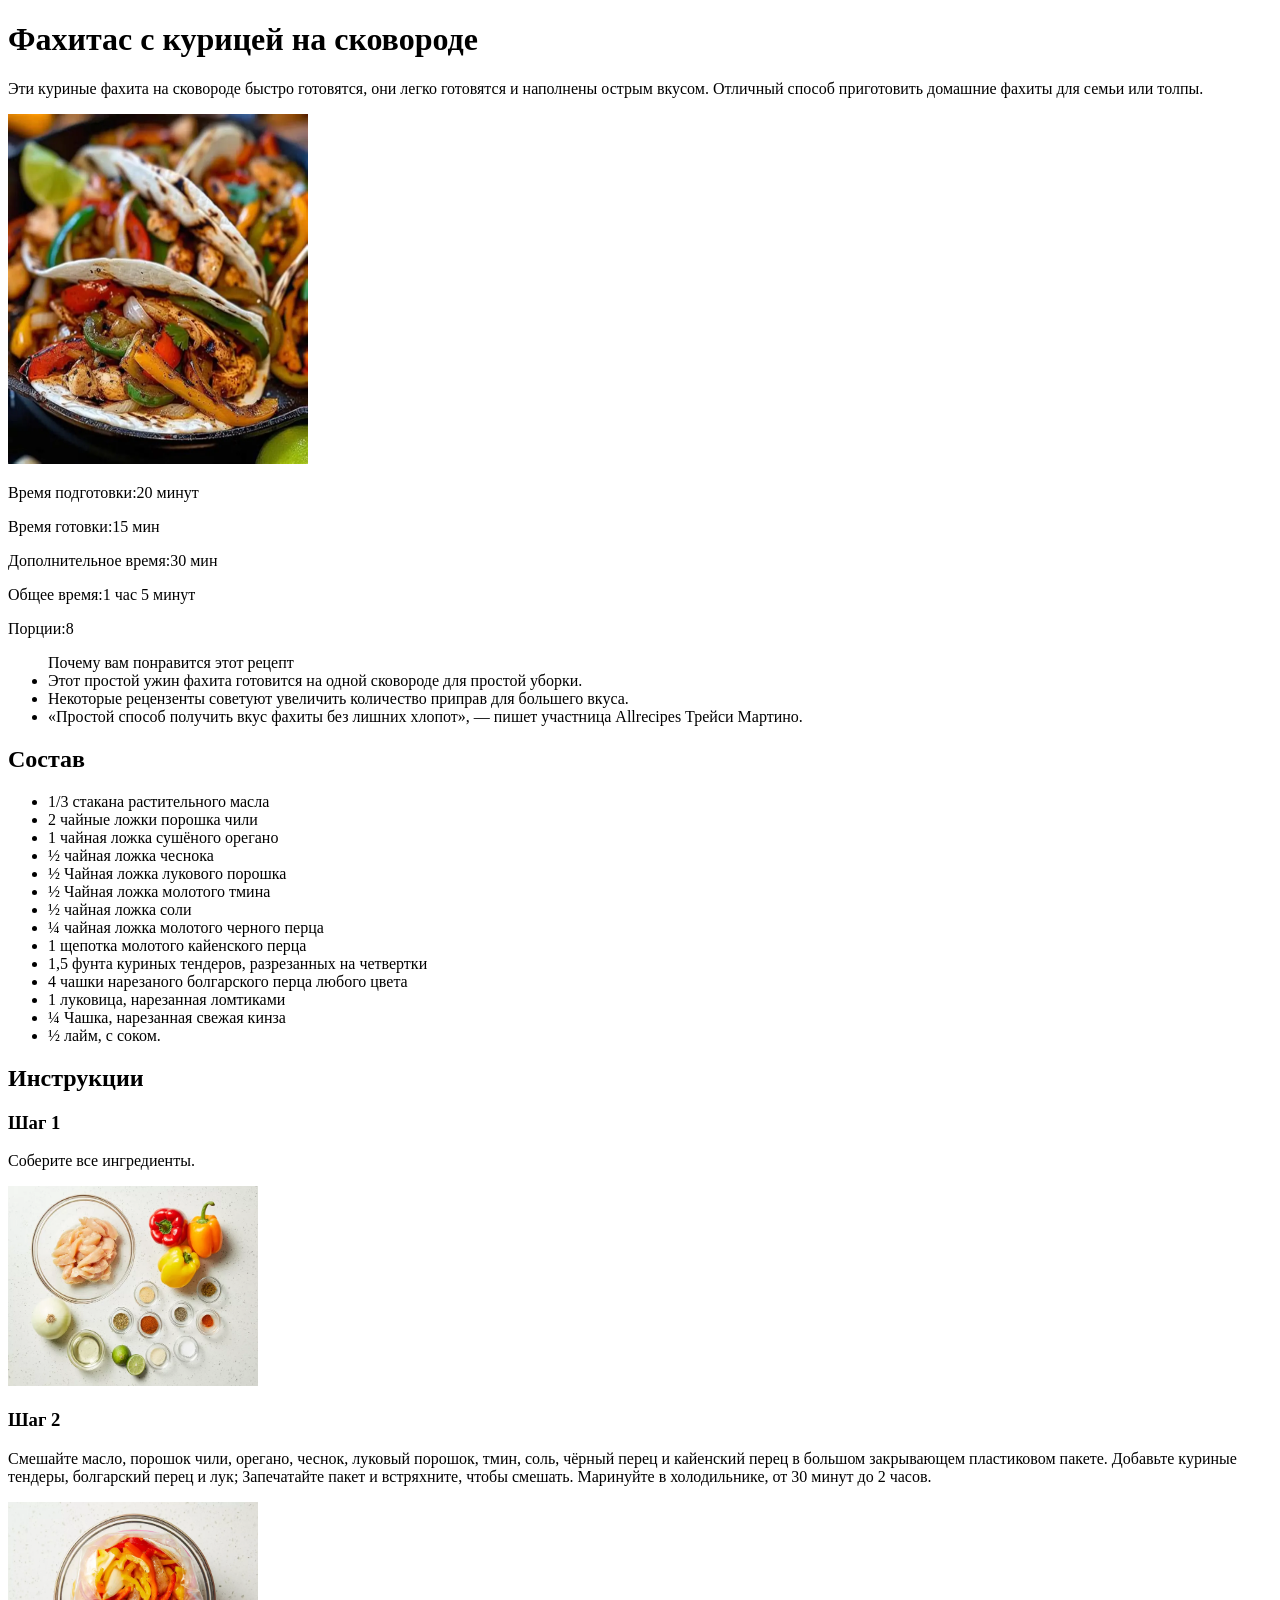
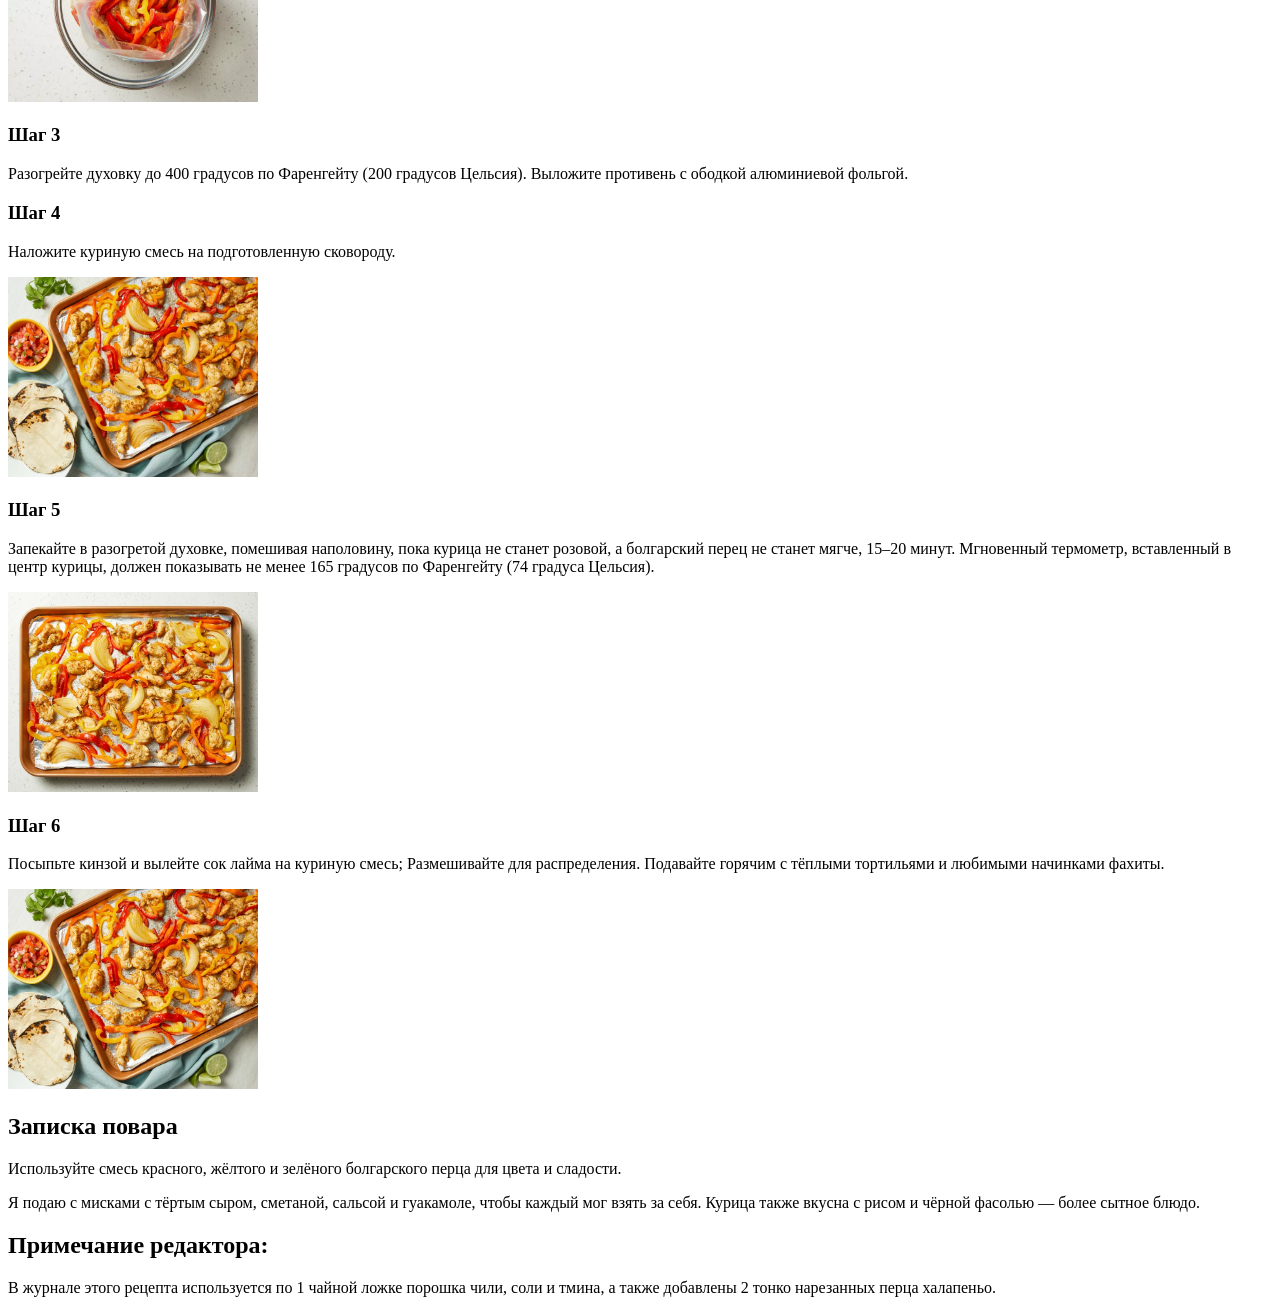
==== Fajitas.html @ 0fa4da66 "Закончила с Html" ====
<!DOCTYPE html>
<html lang="en">
<head>
    <meta charset="UTF-8">
    <meta name="viewport" content="width=device-width, initial-scale=1.0">
    <title>Fajitas</title>
</head>
<body>
    <header>
     <h1>Фахитас с курицей на сковороде</h1>
     <p>Эти куриные фахита на сковороде быстро готовятся, они легко готовятся и наполнены острым вкусом. Отличный способ приготовить домашние фахиты для семьи или толпы.</p>
     <img src="./fajitasfoto/title.webp" width="300" height="350">
     <p>Время подготовки:20 минут</p>
     <p>Время готовки:15 мин</p>
     <p>Дополнительное время:30 мин</p>
     <p>Общее время:1 час 5 минут</p>
     <p>Порции:8</p>
     <ul>Почему вам понравится этот рецепт
         <li>Этот простой ужин фахита готовится на одной сковороде для простой уборки.</li>
         <li>Некоторые рецензенты советуют увеличить количество приправ для большего вкуса.</li>
         <li>«Простой способ получить вкус фахиты без лишних хлопот», — пишет участница Allrecipes Трейси Мартино.</li>
     </ul>
    </header>
    <main>
        <section>
            <h2>Состав</h2>
            <ul>
                 <li>1/3 стакана растительного масла</li>
                 <li>2 чайные ложки порошка чили</li>
                 <li>1 чайная ложка сушёного орегано</li>
                 <li>½ чайная ложка чеснока</li>
                 <li>½ Чайная ложка лукового порошка</li>
                 <li>½ Чайная ложка молотого тмина</li>
                 <li>½ чайная ложка соли</li>
                 <li>¼ чайная ложка молотого черного перца</li>
                 <li>1 щепотка молотого кайенского перца</li>
                 <li>1,5 фунта куриных тендеров, разрезанных на четвертки</li>
                 <li>4 чашки нарезаного болгарского перца любого цвета</li>
                 <li>1 луковица, нарезанная ломтиками</li>
                 <li>¼ Чашка, нарезанная свежая кинза</li>
                 <li>½ лайм, с соком.</li>
            </ul>
        </section>
        <section>
             <h2>Инструкции</h2>
             <h3>Шаг 1</h3>
             <p>Соберите все ингредиенты.</p>
             <img src="./fajitasfoto/step1.webp" width="250" height="200">
             <h3>Шаг 2</h3>
             <p>Смешайте масло, порошок чили, орегано, чеснок, луковый порошок, тмин, соль, чёрный перец и кайенский перец в большом закрывающем пластиковом пакете. Добавьте куриные тендеры, болгарский перец и лук; Запечатайте пакет и встряхните, чтобы смешать. Маринуйте в холодильнике, от 30 минут до 2 часов.</p>
             <img src="./fajitasfoto/step2.webp" width="250" height="200">
             <h3>Шаг 3</h3>
             <p>Разогрейте духовку до 400 градусов по Фаренгейту (200 градусов Цельсия). Выложите противень с ободкой алюминиевой фольгой.</p>
             <h3>Шаг 4</h3>
             <p>Наложите куриную смесь на подготовленную сковороду.</p>
             <img src="./fajitasfoto/step4.webp" width="250" height="200">
             <h3>Шаг 5</h3>
             <p>Запекайте в разогретой духовке, помешивая наполовину, пока курица не станет розовой, а болгарский перец не станет мягче, 15–20 минут. Мгновенный термометр, вставленный в центр курицы, должен показывать не менее 165 градусов по Фаренгейту (74 градуса Цельсия).</p>
             <img src="./fajitasfoto/step5.webp" width="250" height="200">
             <h3>Шаг 6</h3>
             <p>Посыпьте кинзой и вылейте сок лайма на куриную смесь; Размешивайте для распределения. Подавайте горячим с тёплыми тортильями и любимыми начинками фахиты.</p>
             <img src="./fajitasfoto/step6.webp" width="250" height="200">
        </section>
        <section>
            <h2>Записка повара</h2>
            <p>Используйте смесь красного, жёлтого и зелёного болгарского перца для цвета и сладости.</p>
            <p>Я подаю с мисками с тёртым сыром, сметаной, сальсой и гуакамоле, чтобы каждый мог взять за себя. Курица также вкусна с рисом и чёрной фасолью — более сытное блюдо.</p>
        </section>
    </main>
    <footer>
        <h2>Примечание редактора:</h2>
        <p>В журнале этого рецепта используется по 1 чайной ложке порошка чили, соли и тмина, а также добавлены 2 тонко нарезанных перца халапеньо.</p>
    </footer>
</body>
</html>
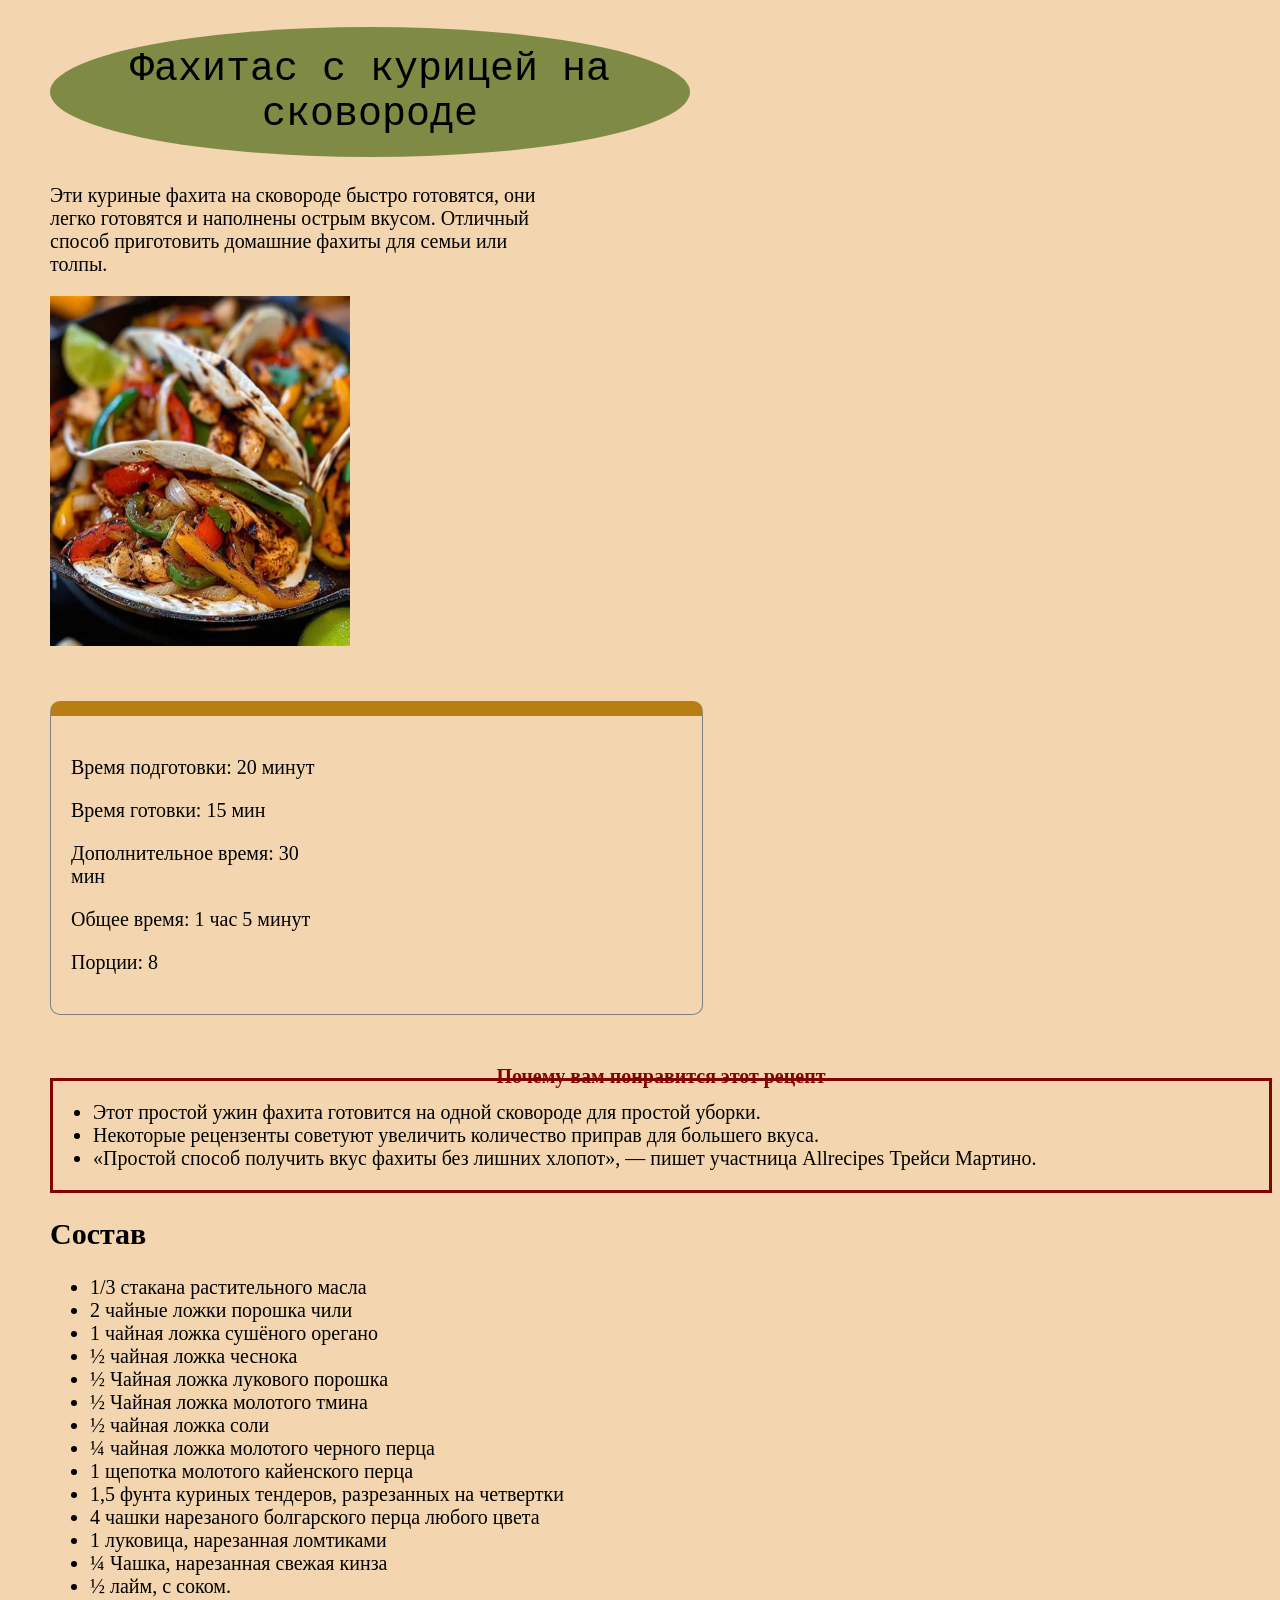
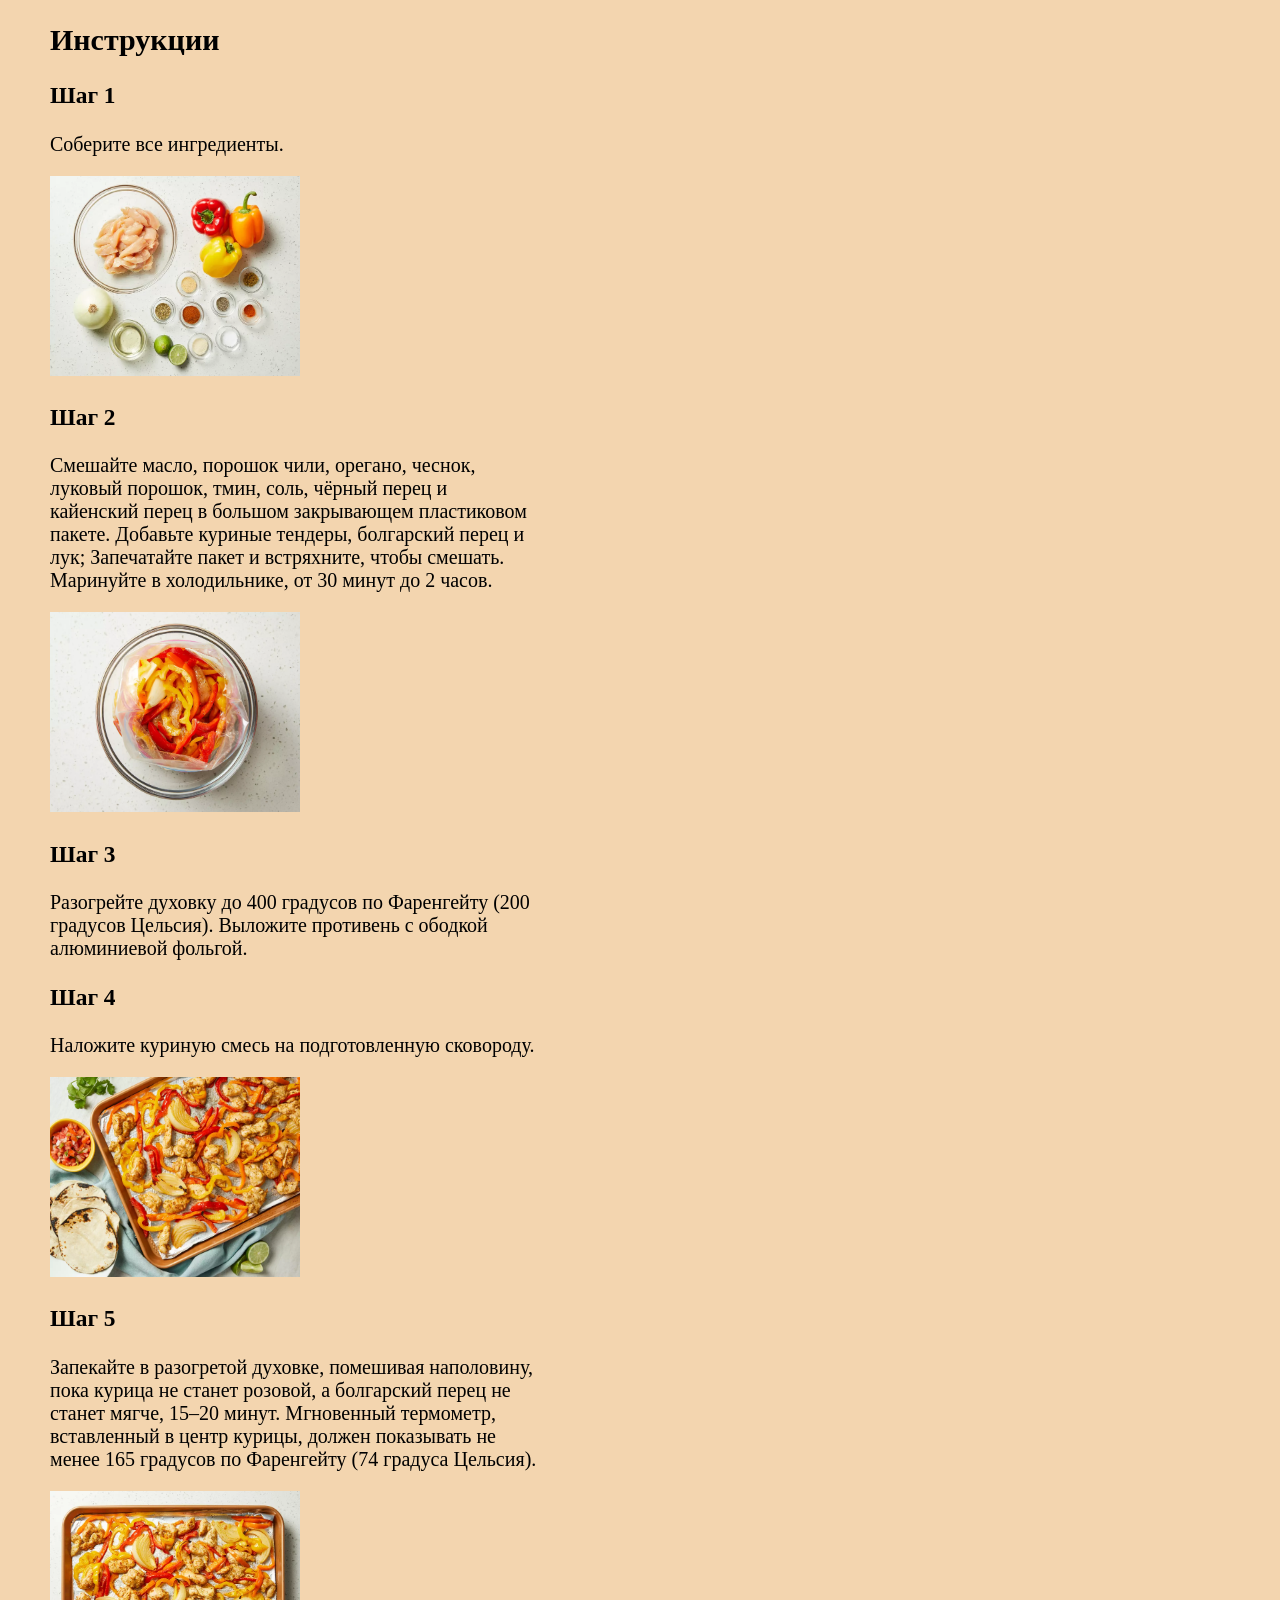
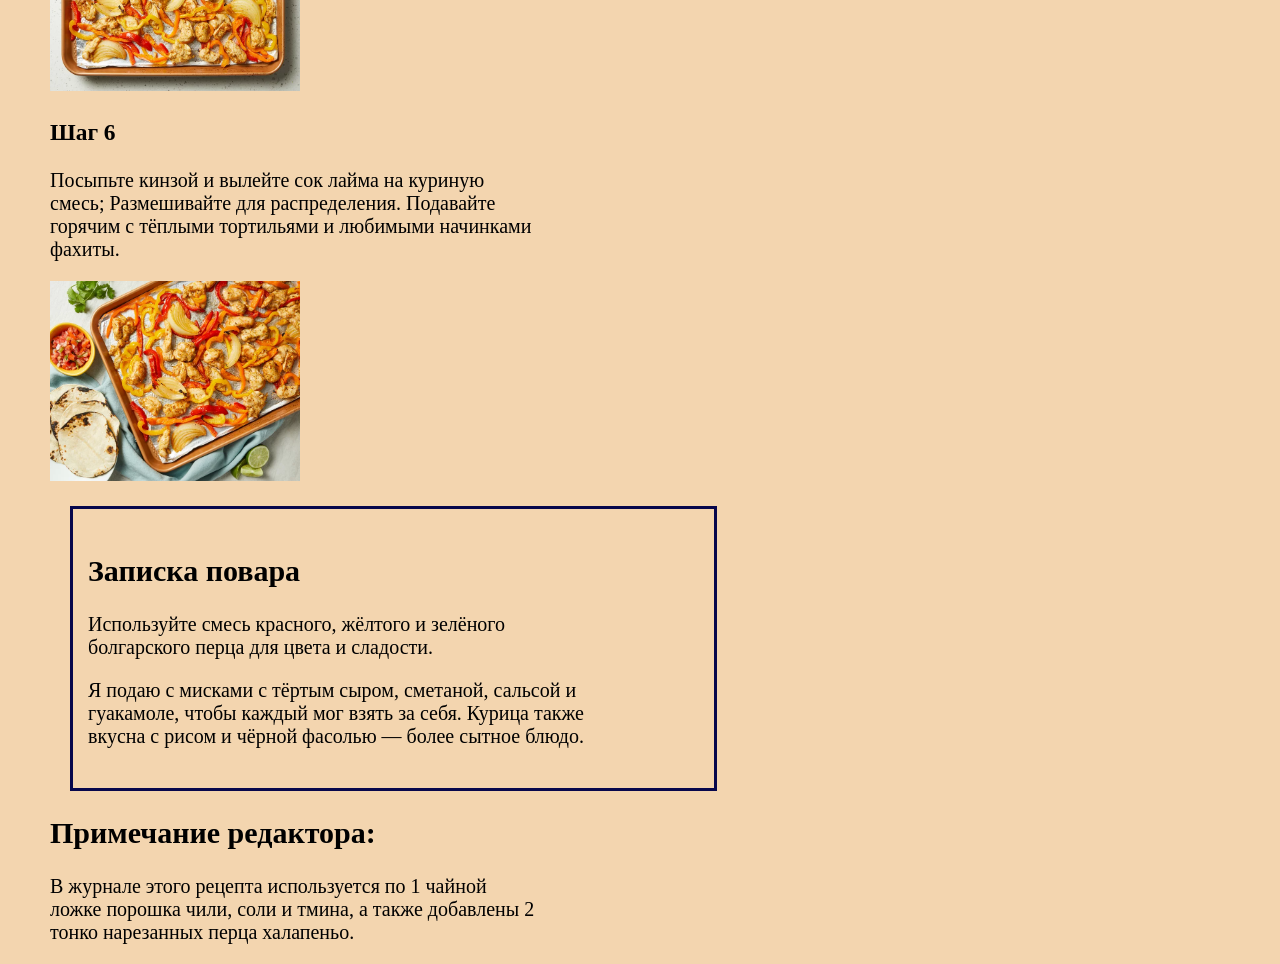
==== commit d477f397: "addad css" ====
--- a/Fajitas.html
+++ b/Fajitas.html
@@ -1,21 +1,25 @@
 <!DOCTYPE html>
-<html lang="en">
+<html lang="ru">
 <head>
     <meta charset="UTF-8">
     <meta name="viewport" content="width=device-width, initial-scale=1.0">
     <title>Fajitas</title>
+    <link rel="stylesheet" href="fajitass.css">
 </head>
 <body>
     <header>
      <h1>Фахитас с курицей на сковороде</h1>
      <p>Эти куриные фахита на сковороде быстро готовятся, они легко готовятся и наполнены острым вкусом. Отличный способ приготовить домашние фахиты для семьи или толпы.</p>
      <img src="./fajitasfoto/title.webp" width="300" height="350">
-     <p>Время подготовки:20 минут</p>
-     <p>Время готовки:15 мин</p>
-     <p>Дополнительное время:30 мин</p>
-     <p>Общее время:1 час 5 минут</p>
-     <p>Порции:8</p>
-     <ul>Почему вам понравится этот рецепт
+     <div>
+     <p>Время подготовки: 20 минут</p>
+     <p>Время готовки: 15 мин</p>
+     <p>Дополнительное время: 30 мин</p>
+     <p>Общее время: 1 час 5 минут</p>
+     <p>Порции: 8</p>
+     </div>
+     <h2 class="why">Почему вам понравится этот рецепт</h2>
+     <ul class="bor">
          <li>Этот простой ужин фахита готовится на одной сковороде для простой уборки.</li>
          <li>Некоторые рецензенты советуют увеличить количество приправ для большего вкуса.</li>
          <li>«Простой способ получить вкус фахиты без лишних хлопот», — пишет участница Allrecipes Трейси Мартино.</li>
@@ -61,7 +65,7 @@
              <p>Посыпьте кинзой и вылейте сок лайма на куриную смесь; Размешивайте для распределения. Подавайте горячим с тёплыми тортильями и любимыми начинками фахиты.</p>
              <img src="./fajitasfoto/step6.webp" width="250" height="200">
         </section>
-        <section>
+        <section class="note">
             <h2>Записка повара</h2>
             <p>Используйте смесь красного, жёлтого и зелёного болгарского перца для цвета и сладости.</p>
             <p>Я подаю с мисками с тёртым сыром, сметаной, сальсой и гуакамоле, чтобы каждый мог взять за себя. Курица также вкусна с рисом и чёрной фасолью — более сытное блюдо.</p>
--- a/fajitass.css
+++ b/fajitass.css
@@ -0,0 +1,55 @@
+body{
+    background-color: rgba(232, 171, 92, 0.489);
+    font-family: "Brush Script MT" auto;
+    font-size: 20px;
+    margin-left: 50px;
+}
+
+h1 {
+    font-family: 'Courier New', Courier, monospace;
+    font-size: 40px;
+    font-weight: 300;
+    display: block;
+    background-color: rgba(62, 96, 7, 0.637);
+    width: 600px;
+    padding: 20px;
+    text-align: center;
+    border-radius: 50%;
+}
+
+p {
+    width: 40%;
+}
+
+div  {
+    border: 1px solid gray;
+    border-top: 15px solid rgb(184, 126, 19);
+    border-radius: 10px;
+    padding: 20px;
+    width: 50%;
+    margin: 50px 0;
+}
+
+.why {
+    color: rgb(128, 4, 4);
+    font-size: 20px;
+    text-align: center;
+    margin-bottom: -30px;
+}
+
+.bor {
+    border: 3px solid  rgb(128, 4, 4);
+    padding: 20px 40px;
+}
+
+.note {
+    display: block;
+    border: 3px solid rgb(7, 7, 76);
+    width: 50%;
+    padding: 20px 15px;
+    margin: 20px;
+}
+.note p {
+    text-wrap: balance;
+    width: 100%;
+}
